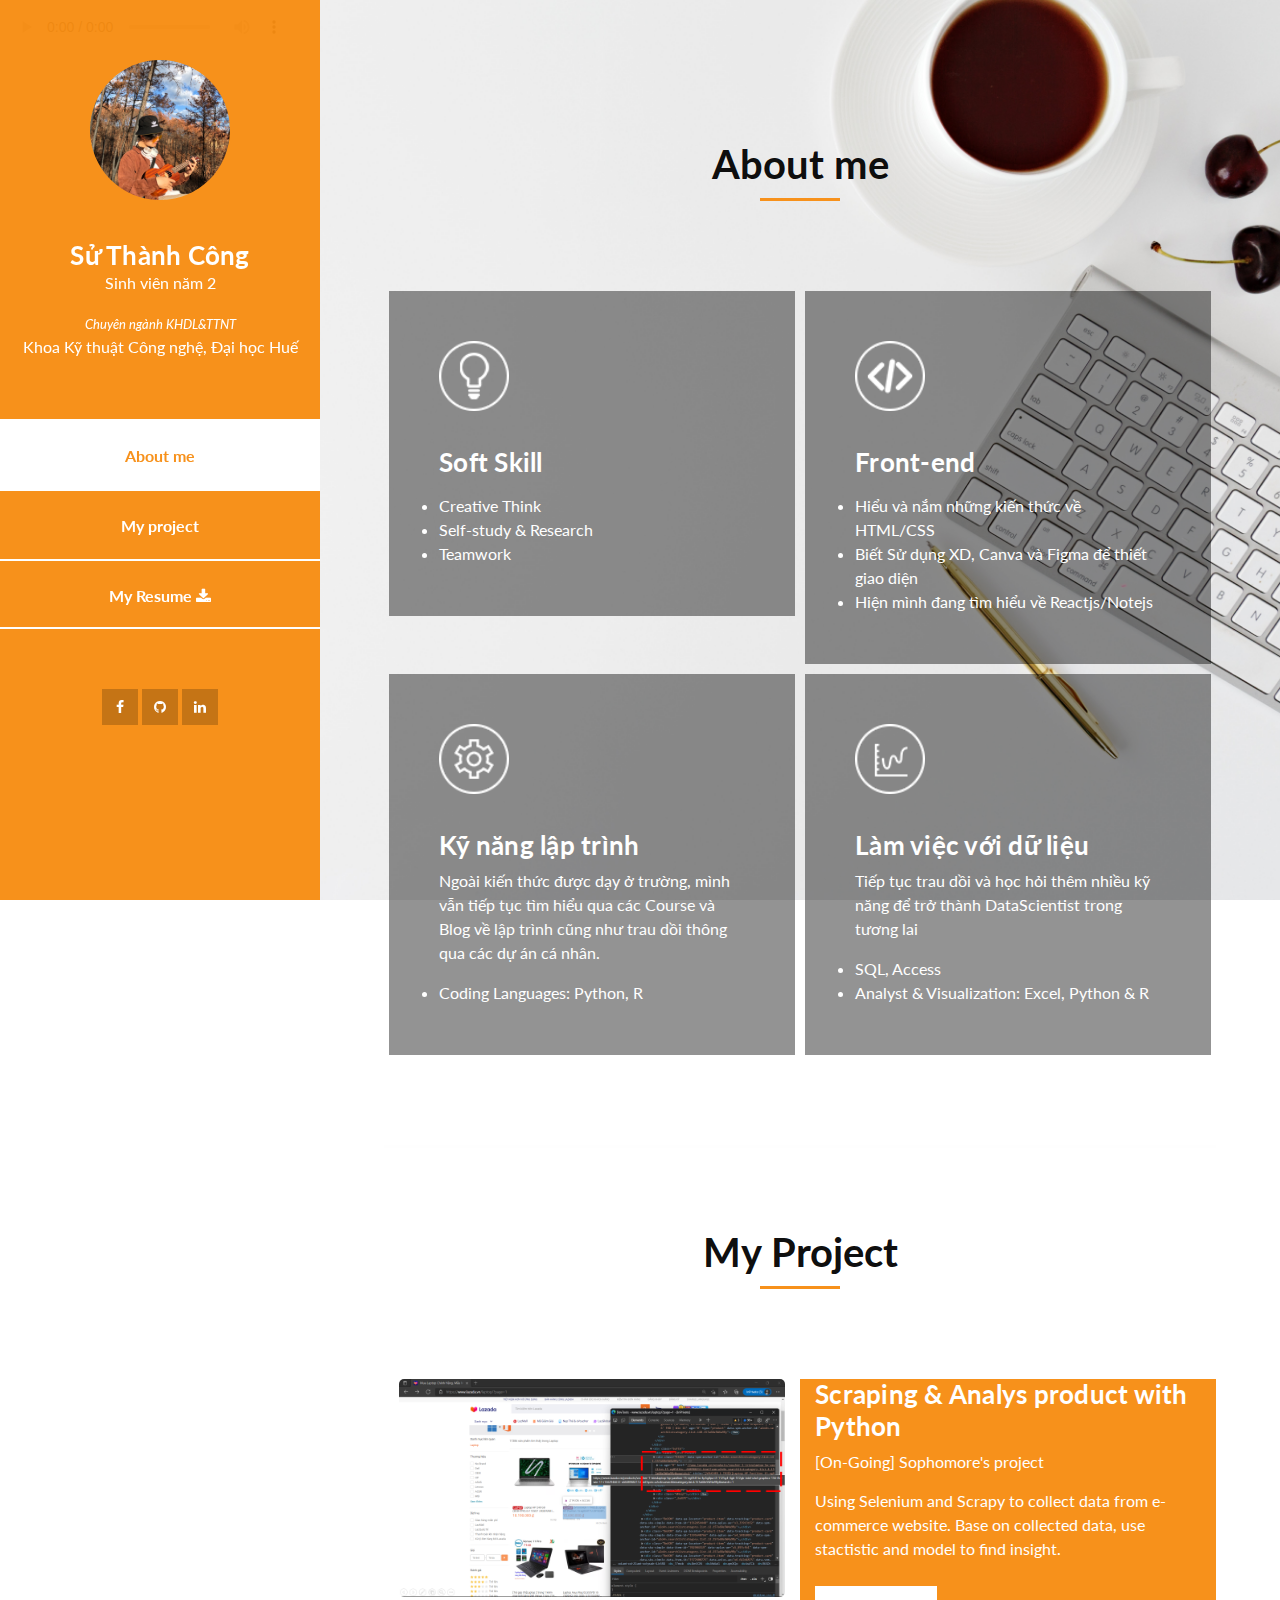
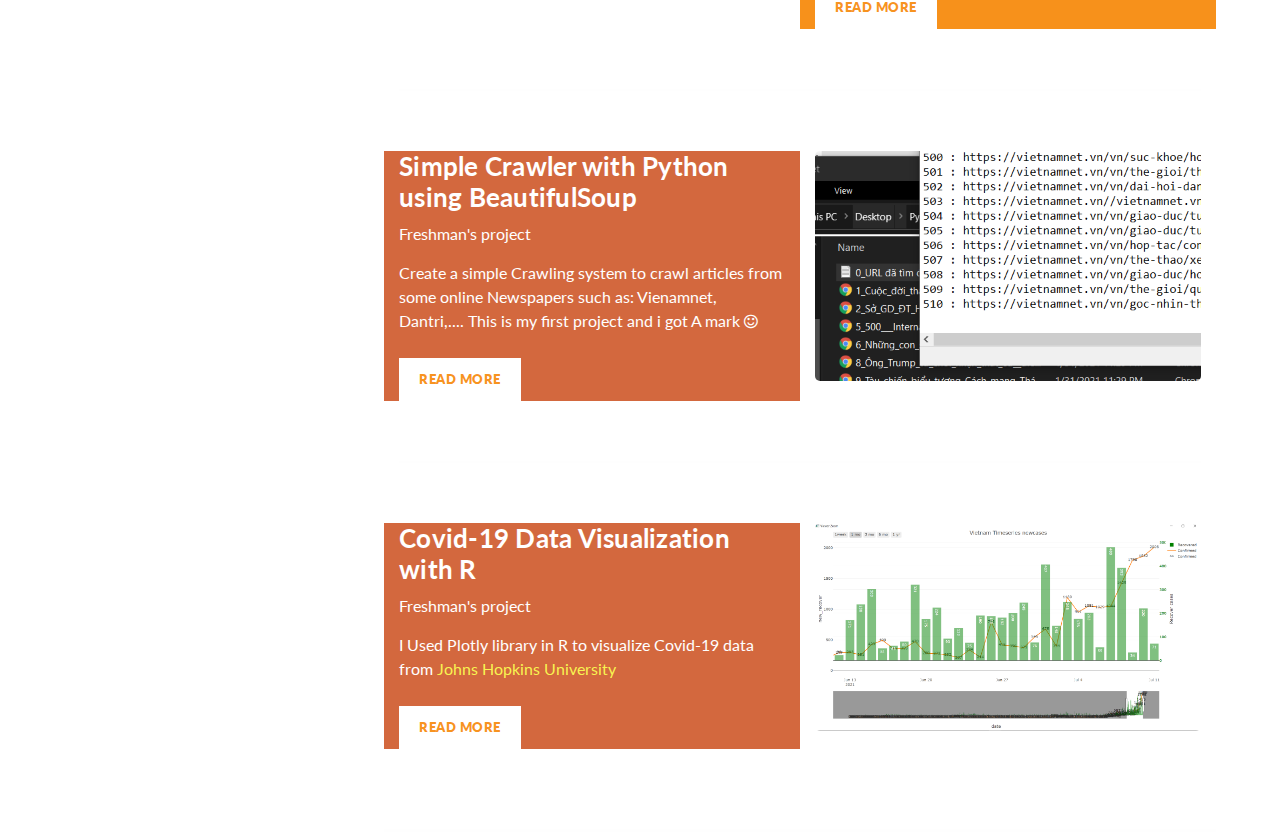
==== index.html @ b0206814 "update" ====
<!DOCTYPE html>
<html lang="en">
  <head>
    <meta charset="utf-8" />
    <meta
      name="viewport"
      content="width=device-width, initial-scale=1, shrink-to-fit=no"
    />
    <meta name="description" content="" />
    <meta name="author" content="" />
    <link
      href="https://fonts.googleapis.com/css?family=Lato:100,300,400,700,900"
      rel="stylesheet"
    />

    <title>STC's Portfolio</title>
    <!-- Bootstrap core CSS -->
    <link href="vendor/bootstrap/css/bootstrap.min.css" rel="stylesheet" />

    <!-- Additional CSS Files -->
    <link rel="stylesheet" href="assets/css/fontawesome.css" />
    <link rel="stylesheet" href="assets/css/templatemo-style.css" />
    <link rel="stylesheet" href="assets/css/owl.css" />
    <link rel="stylesheet" href="assets/css/lightbox.css" />
  </head>

  <body>
    <div id="page-wraper">
      <!-- Sidebar Menu -->
      <div class="responsive-nav">
        <audio controls autoplay>
          <source src="assets/audio/alltowell.mp3" type="audio/mpeg">
        </audio>
        <i class="fa fa-bars" id="menu-toggle"></i>
        <div id="menu" class="menu">
          <i class="fa fa-times" id="menu-close"></i>
          <div class="container">
            <div class="image">
              <a href="#"><img src="assets/images/author-image.jpg" alt="" /></a>
            </div>
            <div class="author-content">
              <h4>Sử Thành Công</h4>
              <p>Sinh viên năm 2 </p>
              <span>Chuyên ngành KHDL&amp;TTNT</span>
              <p> Khoa Kỹ thuật Công nghệ, Đại học Huế</p>

            </div>
            <nav class="main-nav" role="navigation">
              <ul class="main-menu">
                <li><a href="#section2">About me</a></li>
                <li><a href="#section1">My project</a></li>
                <li><a href="#" target="_blank">My Resume <i class="fa fa-download" aria-hidden="true"></i></a></li>
              </ul>
            </nav>
            <div class="social-network">
              <ul class="soial-icons">
                <li>
                  <a href="https://www.facebook.com/stc1702/" target="_blank"
                    ><i class="fa fa-facebook"></i
                  ></a>
                </li>
                <li>
                  <a href="https://github.com/congltk1234" target="_blank"><i class="fa fa-github"></i></a>
                </li>
                <li>
                  <a href="https://www.linkedin.com/in/s%E1%BB%AD-th%C3%A0nh-c%C3%B4ng-081a26221/" target="_blank"><i class="fa fa-linkedin"></i></a>
                </li>
              </ul>
            </div>
            <div class="copyright-text">
            </div>
          </div>
        </div>
      </div>

      <section class="section my-services" data-section="section2">
        <div class="container">
          <div class="section-heading">
            <h2>About me</h2>
            <div class="line-dec"></div>
          </div>
          <div class="row">
            <div class="col-md-6">
              <div class="service-item">
                <div class="first-service-icon service-icon"></div>
                <h4>Soft Skill</h4>
                <p></p>
                <li>Creative Think</li>
                <li>Self-study &amp; Research</li>
                <li>Teamwork</li>
              </div>
            </div>
            <div class="col-md-6">
              <div class="service-item">
                <div class="second-service-icon service-icon"></div>
                <h4>Front-end</h4>
                <p></p>
                <li>Hiểu và nắm những kiến thức về HTML/CSS</li>
                <li>Biết Sử dụng XD, Canva và Figma để thiết giao diện</li>
                <li>Hiện mình đang tìm hiểu về Reactjs/Notejs</li>
              </div>
            </div>
            <div class="col-md-6">
              <div class="service-item">
                <div class="third-service-icon service-icon"></div>
                <h4>Kỹ năng lập trình</h4>
                <p>
                  Ngoài kiến thức được dạy ở trường, mình vẫn tiếp tục tìm hiểu 
                  qua các Course và Blog về lập trình cũng như trau dồi thông qua các dự án cá nhân.
                </p>
                <li>Coding Languages: Python, R</li>
              </div>
            </div>
            <div class="col-md-6">
              <div class="service-item">
                <div class="fourth-service-icon service-icon"></div>
                <h4>Làm việc với dữ liệu</h4>
                <p>
                  Tiếp tục trau dồi và học hỏi thêm nhiều kỹ năng để trở thành DataScientist trong tương lai <i class="fas fa-loveseat    "></i>
                </p>
                <li>SQL, Access</li>
                <li>Analyst &amp; Visualization: Excel, Python &amp; R</li>
              </div>
            </div>
          </div>
        </div>
      </section>

      <section class="section about-me" data-section="section1">
        <div class="container">
          <div class="section-heading">
            <h2>My Project<h2>
            <div class="line-dec"></div>
          </div>
          <div class="left-image-post">
            <div class="row">
              <div class="col-md-6">
                <div class="left-image">
                  <img src="assets/images/blog1/hinh5.png" alt="" />
                </div>
              </div>
              <div class="col-md-6" style="background-color: #f78c12f5" >
                <div class="right-text">
                  <h4>Scraping &amp; Analys product with Python</h4>
                  <span>[On-Going] Sophomore's project</span>
                  <p>
                    Using Selenium and Scrapy to collect data from e-commerce website.
                    Base on collected data, use stactistic and model to find insight.


                  </p>
                  <div class="white-button">
                    <a href="blog1.html">Read More</a>
                  </div>
                </div>
              </div>
            </div>
          </div>
          <div class="right-image-post">
            <div class="row">
              <div class="col-md-6" style="background-color: #c73e08c7">
                <div class="left-text">
                  <h4>Simple Crawler with Python using BeautifulSoup</h4>
                  <span>Freshman's project</span>
                  <p> Create a simple Crawling system to crawl articles from some online Newspapers such as: Vienamnet, Dantri,.... This is my first project and i got A mark <i class="fa fa-smile-o" aria-hidden="true"></i>
                    
                  </p>
                  <div class="white-button">
                    <a href="blog2.html">Read More</a>
                  </div>
                </div>
              </div>
              <div class="col-md-6">
                <div class="right-image">
                  <img src="assets/images/blog2.png" alt="" />
                </div>
              </div>
            </div>
          </div>
          <div class="right-image-post">
            <div class="row">
              <div class="col-md-6" style="background-color: #c73e08c7">
                <div class="left-text">
                  <h4>Covid-19 Data Visualization with R</h4>
                  <span>Freshman's project</span>
                  <p>
                    I Used Plotly library in R to visualize Covid-19 data from 
                    <a style="color: #fafd52f5" href="https://github.com/CSSEGISandData/COVID-19" target="_blank">Johns Hopkins University</a>
          
                  </p>
                  <div class="white-button">
                    <a href="blog3.html">Read More</a>
                  </div>
                </div>
              </div>
              <div class="col-md-6">
                <div class="right-image">
                  <img src="assets/images/blog3.png" alt="" />
                </div>
              </div>
            </div>
          </div>


          
        </div>
        
      </section>




    </div>

    <!-- Scripts -->
    <!-- Bootstrap core JavaScript -->
    <script src="vendor/jquery/jquery.min.js"></script>
    <script src="vendor/bootstrap/js/bootstrap.bundle.min.js"></script>

    <script src="assets/js/isotope.min.js"></script>
    <script src="assets/js/owl-carousel.js"></script>
    <script src="assets/js/lightbox.js"></script>
    <script src="assets/js/custom.js"></script>
    <script>
      //according to loftblog tut
      $(".main-menu li:first").addClass("active");

      var showSection = function showSection(section, isAnimate) {
        var direction = section.replace(/#/, ""),
          reqSection = $(".section").filter(
            '[data-section="' + direction + '"]'
          ),
          reqSectionPos = reqSection.offset().top - 0;

        if (isAnimate) {
          $("body, html").animate(
            {
              scrollTop: reqSectionPos
            },
            800
          );
        } else {
          $("body, html").scrollTop(reqSectionPos);
        }
      };

      var checkSection = function checkSection() {
        $(".section").each(function() {
          var $this = $(this),
            topEdge = $this.offset().top - 80,
            bottomEdge = topEdge + $this.height(),
            wScroll = $(window).scrollTop();
          if (topEdge < wScroll && bottomEdge > wScroll) {
            var currentId = $this.data("section"),
              reqLink = $("a").filter("[href*=\\#" + currentId + "]");
            reqLink
              .closest("li")
              .addClass("active")
              .siblings()
              .removeClass("active");
          }
        });
      };

      $(".main-menu").on("click", "a", function(e) {
        e.preventDefault();
        showSection($(this).attr("href"), true);
      });

      $(window).scroll(function() {
        checkSection();
      });
    </script>
  </body>
</html>
---- assets/css/templatemo-style.css ----
/*

Reflux Template

https://templatemo.com/tm-531-reflux

*/

@import url(fontawesome.css);
@import url("https://fonts.googleapis.com/css?family=Lato:100,300,400,700,900");
body {
    font-family: 'Lato', sans-serif;
}

#page-wraper {
    background: url(../images/page-bg.jpg) no-repeat center center fixed;
    -webkit-background-size: cover;
    -moz-background-size: cover;
    -o-background-size: cover;
    background-size: cover;
    width: 100%;
}


/* Basic */

body {
    overflow-x: hidden;
}

input,
select,
textarea {
    outline: none;
}

a,
a:hover {
    text-decoration: none;
}

p {
    font-size: 16px;
    line-height: 24px;
    color: #fff;
}

h4 {
    font-size: 26px;
    font-weight: 700;
    color: #fff;
    letter-spacing: 0.25px;
}

img {
    width: 100%;
    overflow: hidden;
}

ul {
    padding: 0;
    margin: 0;
    list-style: none;
}

ul li {
    display: inline-block;
}

html {
    -webkit-box-sizing: border-box;
    -moz-box-sizing: border-box;
    box-sizing: border-box;
}

*,
*:before,
*:after {
    -webkit-box-sizing: inherit;
    -moz-box-sizing: inherit;
    box-sizing: inherit;
}

.clearfix {
    zoom: 1;
}

.clearfix:before,
.clearfix:after {
    content: "";
    display: table;
}

.clearfix:after {
    clear: both;
}

.container {
    margin: 0 auto;
}

.main-nav {
    text-align: center;
}

.main-nav li:last-child a {
    border-bottom: 2px solid #fff;
}

.main-nav li {
    display: block;
}

.main-nav li a {
    height: 70px;
    line-height: 70px;
    display: inline-block;
    font-size: 16px;
    font-weight: 700;
    color: #fff;
    width: 100%;
    transition: all 0.5s;
    border-top: 2px solid #fff;
}

.main-nav li:hover a,
.main-nav li.active a {
    background: #fff;
    color: #f78c12f5;
}

/* Sidebar Menu */

.menu .image {
    margin-top: 60px;
}

.menu .image img {
    width: 140px;
    height: 140px;
    border-radius: 50%;
    text-align: center;
}

.menu .author-content {
    margin: 40px 0px 60px 0px;
}

.menu .author-content h4 {
    margin-bottom: 0px;
}

.menu .author-content span {
    font-size: 13px;
    font-style: italic;
    color: #fff;
}

.menu .social-network {
    margin-top: 60px;
}

.menu .social-network ul li {
    margin: 0 3px;
}

.menu .social-network ul li a {
    width: 40px;
    height: 40px;
    display: inline-block;
    text-align: center;
    line-height: 40px;
    background-color: rgba(0, 0, 0, 0.2);
    color: #fff;
    font-size: 14px;
    transition: all 0.5s;
}

.menu .social-network ul li a:hover {
    background-color: #fff;
    color: #a43f49;
}

.menu .copyright-text {
    position: relative;
    margin-top: 60px;
}

.menu .copyright-text p {
    border-top: 1px solid rgba(250, 250, 250, 0.1);
    display: inline-block;
    width: 100%;
    padding-left: 30px;
    padding-right: 30px;
    padding-top: 30px;
    font-size: 13px;
}

.menu:before,
.menu:after {
    content: "";
    display: table;
}

.menu:after {
    clear: both;
}

.menu a {
    text-decoration: none;
    color: inherit;
}

.menu {
    text-align: center;
}

.menu::-webkit-scrollbar {
    display: none;
}

.menu {
    left: 10%;
  -webkit-transition: -webkit-transform 233ms cubic-bezier(0, 0, 0.21, 1);
  -webkit-overflow-scrolling: touch;
  background-color: #f78c12f5;
  box-sizing: border-box;
  height: 100vh;  
  max-height: 100vh !important;
  max-width: 80vw !important;
  min-width: 45px !important;
  outline: none;
  overflow-x: hidden !important;
  overflow-y: auto !important;
  padding: 0;
  position: fixed !important;
  top: calc(0px);  
  width: 20%;
  will-change: transform;
  z-index: 9999 !important;
}

.menu-toggle {
  color: #fff;
  cursor: pointer;
  font-size: 25px;
  position: fixed;
  right: 25px;
  top: 25px;
}

#menu-toggle {
    z-index: 999;
    cursor: pointer;
    position: fixed;
    top: 0;
    left: 0;
    color: #a43f49;
    background-color: #fff;
    width: 60px;
    height: 60px;
    text-align: center;
    display: inline-block;
    line-height: 60px;
}

.menu-close {
  cursor: pointer;
}

#menu-close {
    cursor: pointer;
    text-align: right;
    color: #a43f49;
    background-color: #fff;
    width: 100%;
    height: 60px;
    text-align: center;
    display: inline-block;
    line-height: 60px;
}


/* Section */

.section {
    color: #fff;
    width: 55%;
    right: 10%;
    left: 35%;
    position: relative;
    min-height: 100vh;
    padding-bottom: 80px;
    border-bottom: 3px solid rgba(250, 250, 250, 0.25);
}

.section-heading {
    text-align: center;
    padding: 80px 45px;
}

.section-heading h2 {
    font-size: 40px;
    font-weight: 700;
    color: #000000f5;
}

.section-heading .line-dec {
    width: 80px;
    height: 3px;
    background-color: #f78c12f5;
    margin: 10px auto;
}

.section-heading span {
    margin-top: 5px;
    font-size: 16px;
    color: #fff;
    letter-spacing: 0.5px;
}


/* Buttons */

.white-button a {
    display: inline-block;
    padding: 12px 20px;
    background-color: #fff;
    color: #f78c12f5;
    font-size: 13px;
    font-weight: 800;
    letter-spacing: 0.5px;
    text-transform: uppercase;
    transition: all 0.5s;
}

.white-button a:hover {
    background-color: #460000f5;
    color: #fff;
}

button {
    display: inline-block;
    padding: 10px 20px;
    background-color: #fff;
    color: #f78c12f5;
    font-size: 12px;
    font-weight: 800;
    letter-spacing: 0.5px;
    text-transform: uppercase;
    transition: all 0.5s;
    border: none;
    outline: none;
    cursor: pointer;
}

button:hover {
    outline: none;
    background-color: #f78c12f5;
    color: #fff;
}


/* Left & Right Post */

.right-image-post {
    margin-top: 60px;
    padding-top: 60px;
    border-top: 2px solid rgba(250, 250, 250, 0.1);
}

.left-image img,
.right-image img {
    border-radius: 5px;
}

.right-image-post h4,
.left-image-post h4 {
    margin-top: 30px;
}

.right-image-post p,
.left-image-post p {
    margin-top: 20px;
}

.right-image-post .white-button,
.left-image-post .white-button {
    margin-top: 30px;
}


/* Services */

.my-services .col-md-6 {
    padding-left: 5px;
    padding-right: 5px;
}

.service-item {
    margin-bottom: 10px;
    padding: 50px;
    background-color: rgba(0, 0, 0, 0.425);
    transition: all 0.5s;
}

.service-item h4 {
    transition: all 0.5s;
}

.service-item p {
    transition: all 0.5s;
}




.service-item .service-icon {
    width: 70px;
    height: 70px;
    display: inline-block;
    margin-bottom: 30px;
    background-size: cover;
    background-repeat: no-repeat;
    transition: all 0.5s;
}

.service-item .first-service-icon {
    background-image: url(../images/first-white-icon.png);
}



.service-item .second-service-icon {
    background-image: url(../images/second-white-icon.png);
}



.service-item .third-service-icon {
    background-image: url(../images/third-white-icon.png);
}



.service-item .fourth-service-icon {
    background-image: url(../images/fourth-white-icon.png);
}




/* My Work */

section.my-work .section-heading {
    text-align: center;
    padding: 80px 45px 50px 45px;
}

.isotope-wrapper {
    position: relative;
    width: 100%;
    margin: auto;
}

.isotope-toolbar input[type="radio"] {
    display: none;
}

.isotope-toolbar span {
    text-transform: capitalize;
    display: inline-block;
    margin-right: 15px;
    padding-bottom: 3px;
    font-size: 15px;
    font-weight: 700;
    border-bottom: 2px solid transparent;
    transform: ease-in-out 0.5s;
    cursor: pointer;
}

.isotope-toolbar input[type="radio"]:checked + span {
    color: #a43f49;
    border-bottom: 2px solid #a43f49;
}

.isotope-box {
    position: relative;
    width: 100%;
}

.isotope-toolbar {
    text-align: center;
    margin: 10px;
}

.isotope-toolbar p {
    border-top: 1px solid #fff;
    padding-top: 15px;
}

.isotope-toolbar a {
    color: #fff;
}

.isotope-item {
    position: relative;
    width: 48%;
    margin: 1%;
    border-bottom: 2px solid rgba(250,250,250,0.1);
    padding-bottom: 30px;
    margin-bottom: 30px;
}

.isotope-item img {
    top: 0;
    left: 0;
    width: 100%;
    height: 100%;
    border-radius: 5px;
}

.lazyload {
    background: #f7f7f7;
}

.lazyloading {
    background: #f7f7f7 url(//afarkas.github.io/lazysizes/assets/imgs/loader.gif) no-repeat center;
    min-height: 60px;
}

figure.snip1321 {
  overflow: hidden;
  text-align: center;
  -webkit-perspective: 50em;
  perspective: 50em;
}
figure.snip1321 * {
  -webkit-box-sizing: padding-box;
  box-sizing: padding-box;
  -webkit-transition: all 0.2s ease-out;
  transition: all 0.2s ease-out;
}
figure.snip1321 figcaption {
  top: 50%;
  left: 20px;
  right: 20px;
  position: absolute;
  opacity: 0;
  z-index: 1;
}
figure.snip1321 h4 {
    margin-top: 15px;
  margin-bottom: 5px;
  color: #232323;
}
figure.snip1321 span {
    font-size: 14px;
    font-style: italic;
    display: block;
    color: #7a7a7a;
}
figure.snip1321 i {
  position: relative!important;
  font-size: 18px;
  background-color: #a43f49;
  width: 40px;
  height: 40px;
  display: inline-block;
  text-align: center;
  line-height: 40px;
  border-radius: 5px;
  color: #fff;
}
figure.snip1321:after {
  background-color: #ffffff;
  position: absolute;
  content: "";
  display: block;
  top: 20px;
  left: 20px;
  right: 20px;
  bottom: 20px;
  -webkit-transition: all 0.4s ease-in-out;
  transition: all 0.4s ease-in-out;
  -webkit-transform: rotateX(-90deg);
  transform: rotateX(-90deg);
  -webkit-transform-origin: 50% 50%;
  -ms-transform-origin: 50% 50%;
  transform-origin: 50% 50%;
  opacity: 0;
}
figure.snip1321 a {
  left: 0;
  right: 0;
  top: 0;
  bottom: 0;
  z-index: 1;
}
figure.snip1321:hover figcaption,
figure.snip1321.hover figcaption {
  -webkit-transform: translateY(-50%);
  transform: translateY(-50%);
  opacity: 1;
  -webkit-transition-delay: 0.2s;
  transition-delay: 0.2s;
}
figure.snip1321:hover:after,
figure.snip1321.hover:after {
  -webkit-transform: rotateX(0);
  transform: rotateX(0);
  opacity: 0.9;
}


/* Contact Me */

section.contact-me {
    border-bottom: none;
}

#contact input {
    background-color: rgba(250,250,250,0.1);
    border: 1px solid rgba(250,250,250,1);
    border-radius: 0px;
    margin-bottom: 30px;
    color: #fff;
    font-size: 14px;
    height: 40px;
    line-height: 40px;
    width: 100%;
    padding-left: 15px;
}

#contact input:focus {
    outline: none;
    box-shadow: none;
}

#contact textarea {
    background-color: rgba(250,250,250,0.1);
    border: 1px solid rgba(250,250,250,1);
    border-radius: 0px;
    margin-bottom: 30px;
    color: #fff;
    font-size: 14px;
    height: 180px;
    max-height: 220px;
    line-height: 40px;
    width: 100%;
    padding-left: 15px;
}

#contact textarea:focus {
    outline: none;
    box-shadow: none;
}

#contact {
    text-align: center;
}

@media screen and (max-width: 1680px) {
    .menu {
        left: 5%;
    }

    .section {
        color: #fff;
        width: 65%;
        right: 5%;
        left: 30%;
    }
}

@media screen and (max-width: 1680px) and (min-width: 846px) { 
    .menu .social-network ul li a {
        width: 36px;
        height: 36px;
        line-height: 36px;
    }

    .menu .social-network ul li {
        margin: 0;
    }

    .menu .image {
        margin-top: 60px;
    }
}

@media screen and (max-width: 1280px) {
    .menu {
        left: 0%;
    }

    .right-image-post h4,
    .left-image-post h4 {
        margin-top: 0px;
    }

    .right-image-post p,
    .left-image-post p {
        margin-top: 15px;
    }

    .right-image-post .white-button,
    .left-image-post .white-button {
        margin-top: 25px;
    }

}

.menu .container {
    padding-left: 0;
    padding-right: 0;
}

@media screen and (max-width: 1280px) and (min-width: 846px) {
    .menu {
        width: 25%;
    }
}

#menu-toggle,
#menu-close {
    display: none;
}  

@media screen and (max-width: 845px) {        
    #menu-toggle,
    #menu-close {
        display: inline-block;
    }    

    .menu {        
        width: 320px;
        -webkit-transform: translateX(-100%) !important;
        transform: translateX(-100%) !important;
        transition: -webkit-transform 233ms cubic-bezier(0, 0, 0.21, 1);
        transition: transform 233ms cubic-bezier(0, 0, 0.21, 1);
        transition: transform 233ms cubic-bezier(0, 0, 0.21, 1), -webkit-transform 233ms cubic-bezier(0, 0, 0.21, 1);
    }

    .menu .image {
        margin-top: 40px;        
    }

    .menu .image img {
        width: 120px;
        height: 120px;
    }

    .menu .author-content {
        margin: 20px 0px 40px 0px;
    }

    .menu .container {
        padding-left: 15px;
        padding-right: 15px;
    }

    .menu.open {
        display: inline-block;
        -webkit-transform: translateX(0) !important;
                transform: translateX(0) !important;
    }

    .responsive-nav {
        display: inline-block;
    }
    .section {
        width: 94%;
        right: 3%;
        left: 3%;
    }
    .isotope-item {
        width: 94%;
        margin: 3%;
    }
    .left-image-post img {
        margin-bottom: 30px;
    }
    .right-image-post img {
        margin-top: 30px;
    }
    .isotope-item {
        border-bottom: none;
        text-align: center;
    }
    .isotope-toolbar {
        margin-bottom: 20px;
    }
}
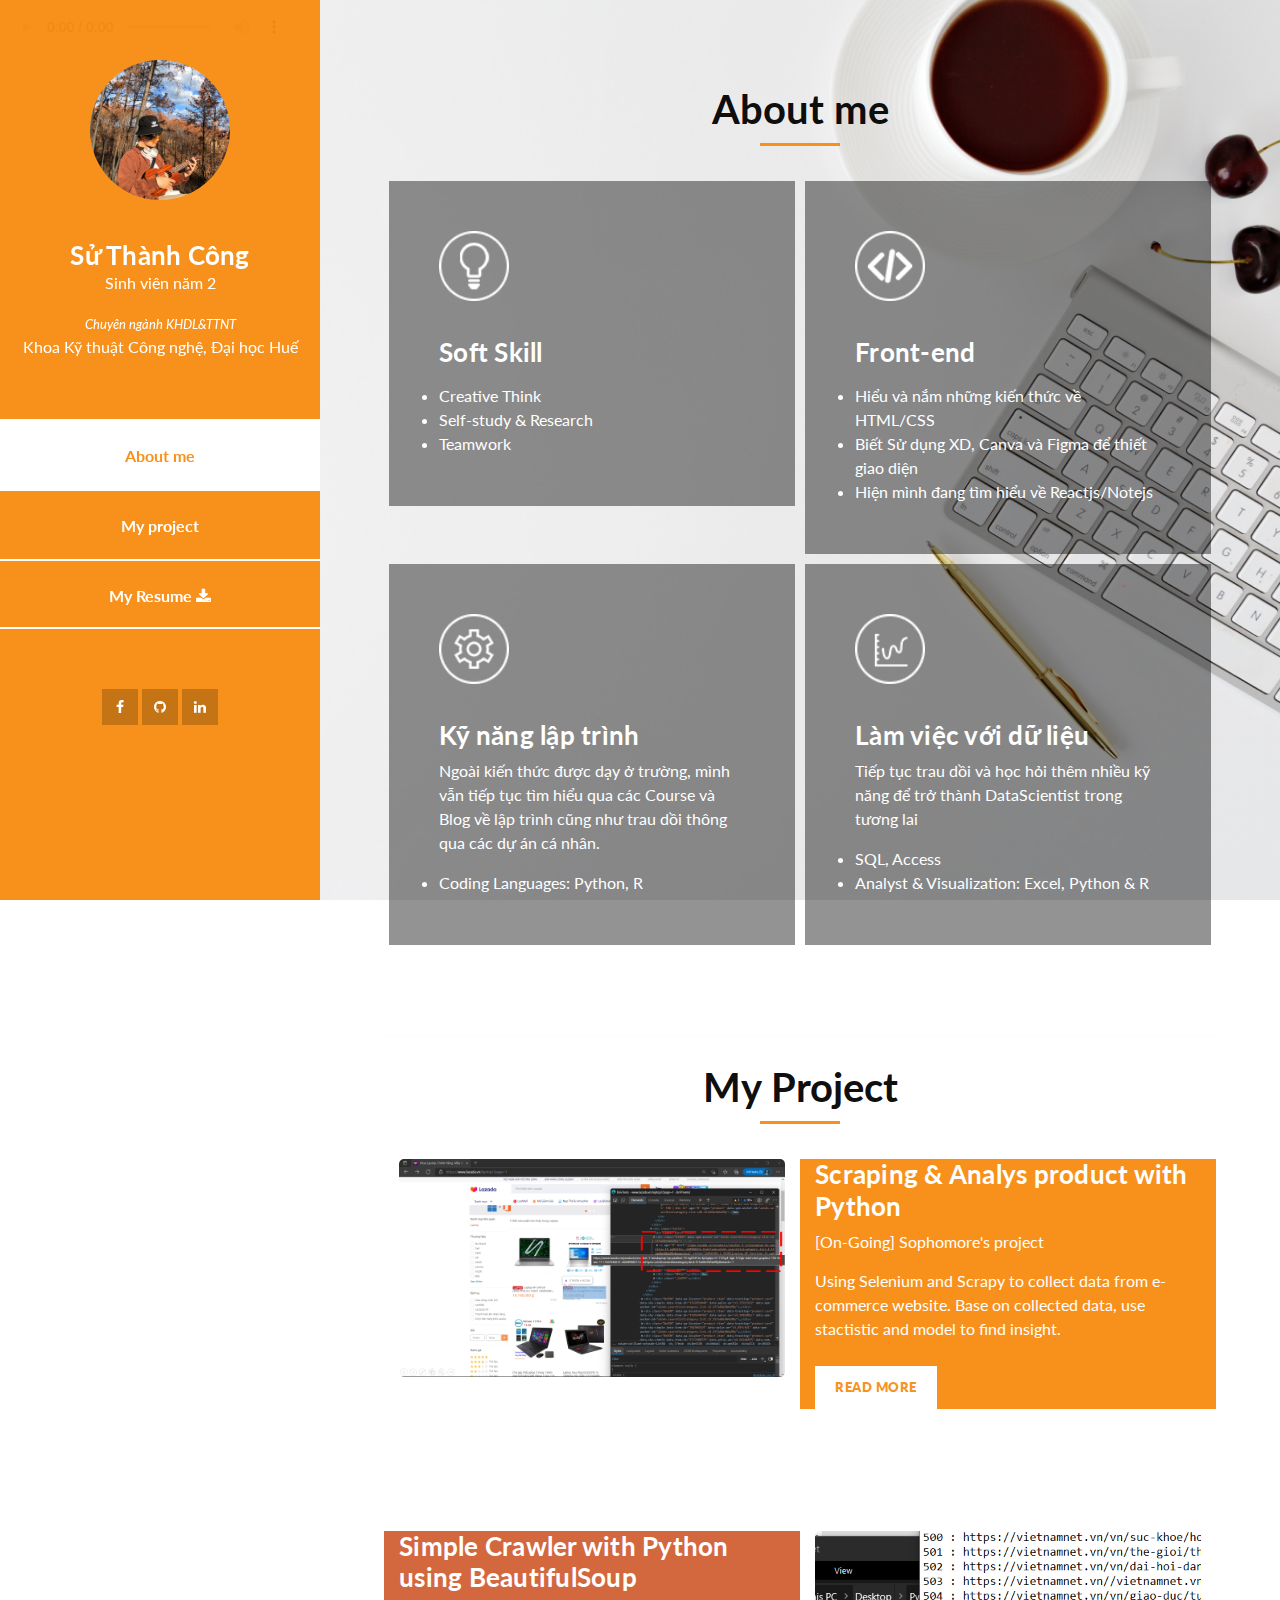
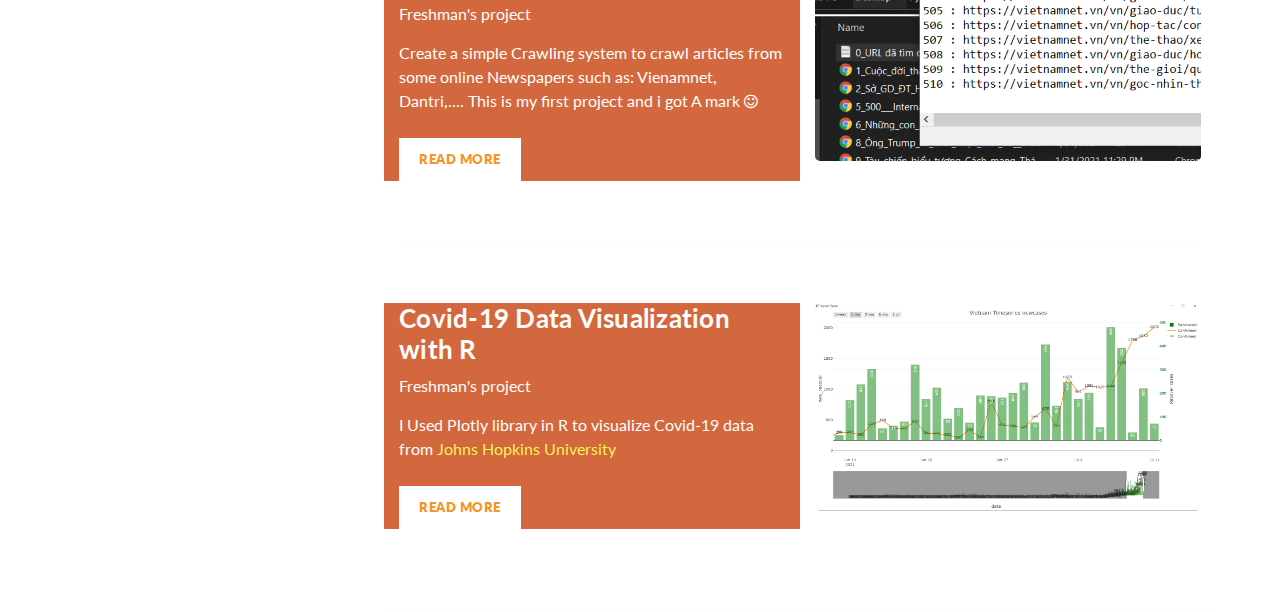
==== commit 35b6c624: "resume" ====
--- a/index.html
+++ b/index.html
@@ -49,7 +49,7 @@
               <ul class="main-menu">
                 <li><a href="#section2">About me</a></li>
                 <li><a href="#section1">My project</a></li>
-                <li><a href="#" target="_blank">My Resume <i class="fa fa-download" aria-hidden="true"></i></a></li>
+                <li><a href="https://drive.google.com/file/d/1_I1vxTpKN7KVUPZu2Ir4RKH6j8nFofnh/view?usp=sharing" target="_blank">My Resume <i class="fa fa-download" aria-hidden="true"></i></a></li>
               </ul>
             </nav>
             <div class="social-network">
--- a/assets/css/templatemo-style.css
+++ b/assets/css/templatemo-style.css
@@ -296,7 +296,7 @@
 
 .section-heading {
     text-align: center;
-    padding: 80px 45px;
+    padding: 25px 45px;
 }
 
 .section-heading h2 {
@@ -791,4 +791,4 @@
     .isotope-toolbar {
         margin-bottom: 20px;
     }
-}+}
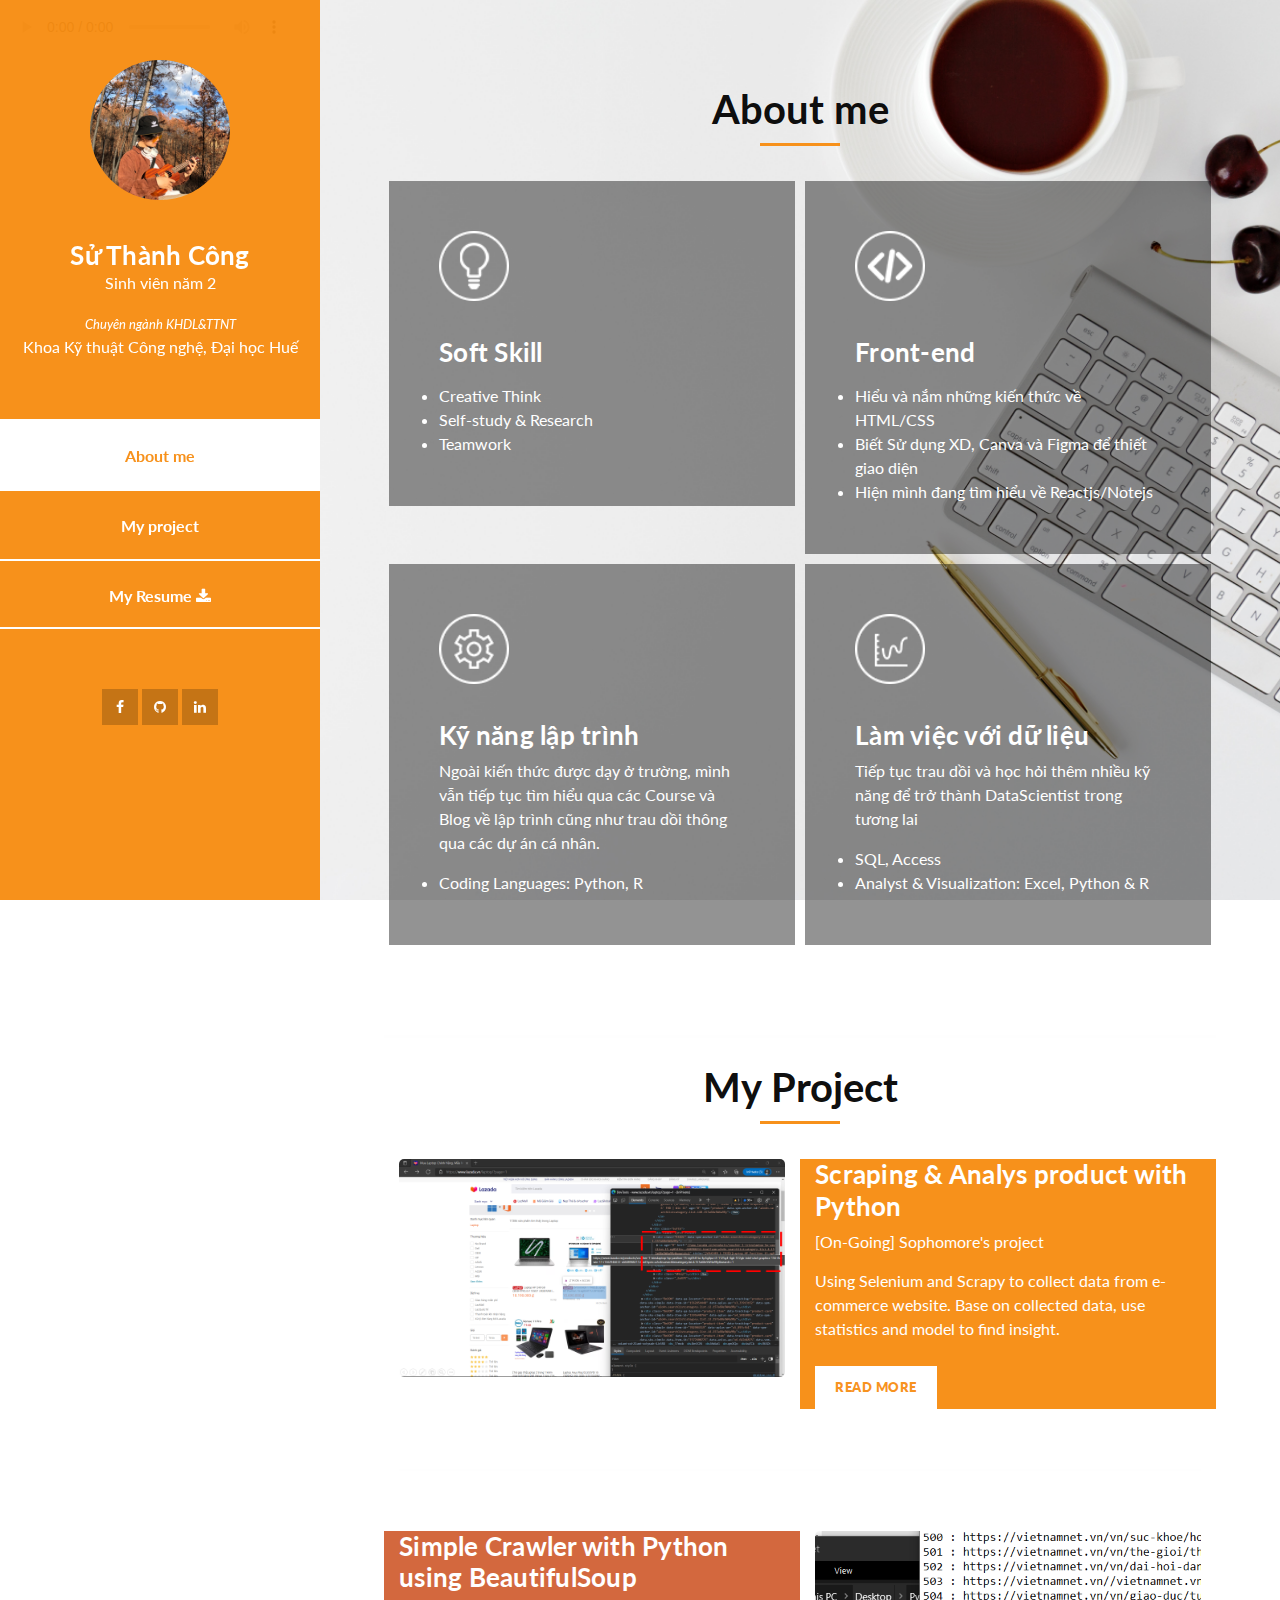
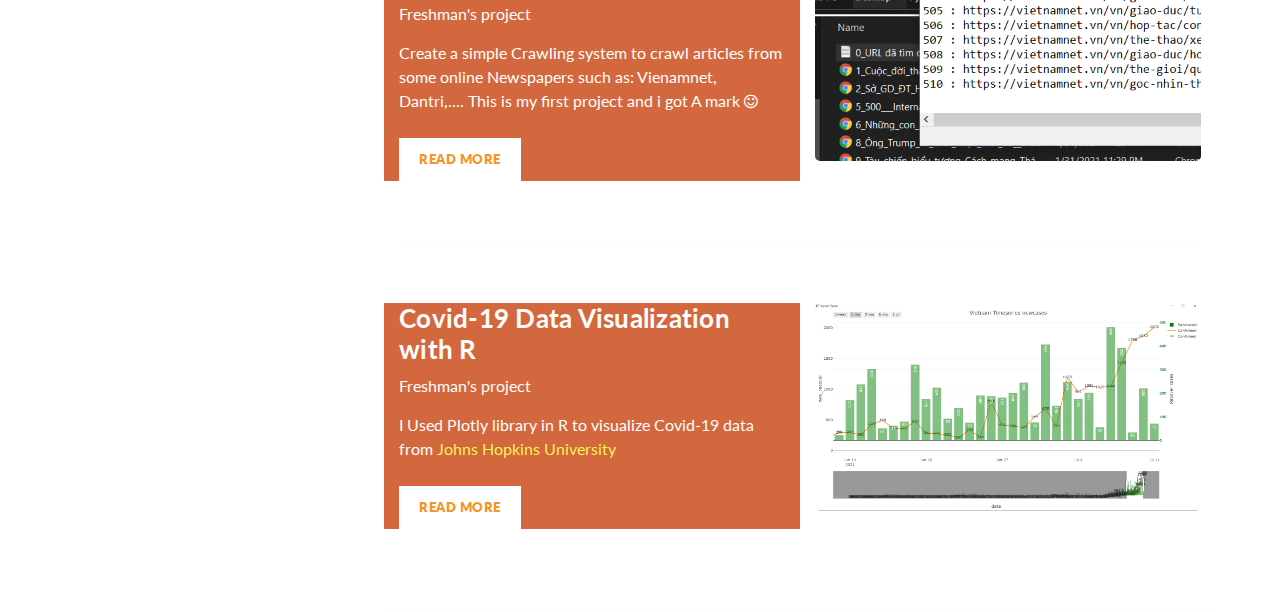
==== commit e5965314: "up" ====
--- a/index.html
+++ b/index.html
@@ -49,7 +49,7 @@
               <ul class="main-menu">
                 <li><a href="#section2">About me</a></li>
                 <li><a href="#section1">My project</a></li>
-                <li><a href="https://drive.google.com/file/d/1_I1vxTpKN7KVUPZu2Ir4RKH6j8nFofnh/view?usp=sharing" target="_blank">My Resume <i class="fa fa-download" aria-hidden="true"></i></a></li>
+                <li><a href="https://drive.google.com/file/d/1_I1vxTpKN7KVUPZu2Ir4RKH6j8nFofnh/view" >My Resume <i class="fa fa-download" aria-hidden="true"></i></a></li>
               </ul>
             </nav>
             <div class="social-network">
@@ -145,7 +145,7 @@
                   <span>[On-Going] Sophomore's project</span>
                   <p>
                     Using Selenium and Scrapy to collect data from e-commerce website.
-                    Base on collected data, use stactistic and model to find insight.
+                    Base on collected data, use statistics and model to find insight.
 
 
                   </p>
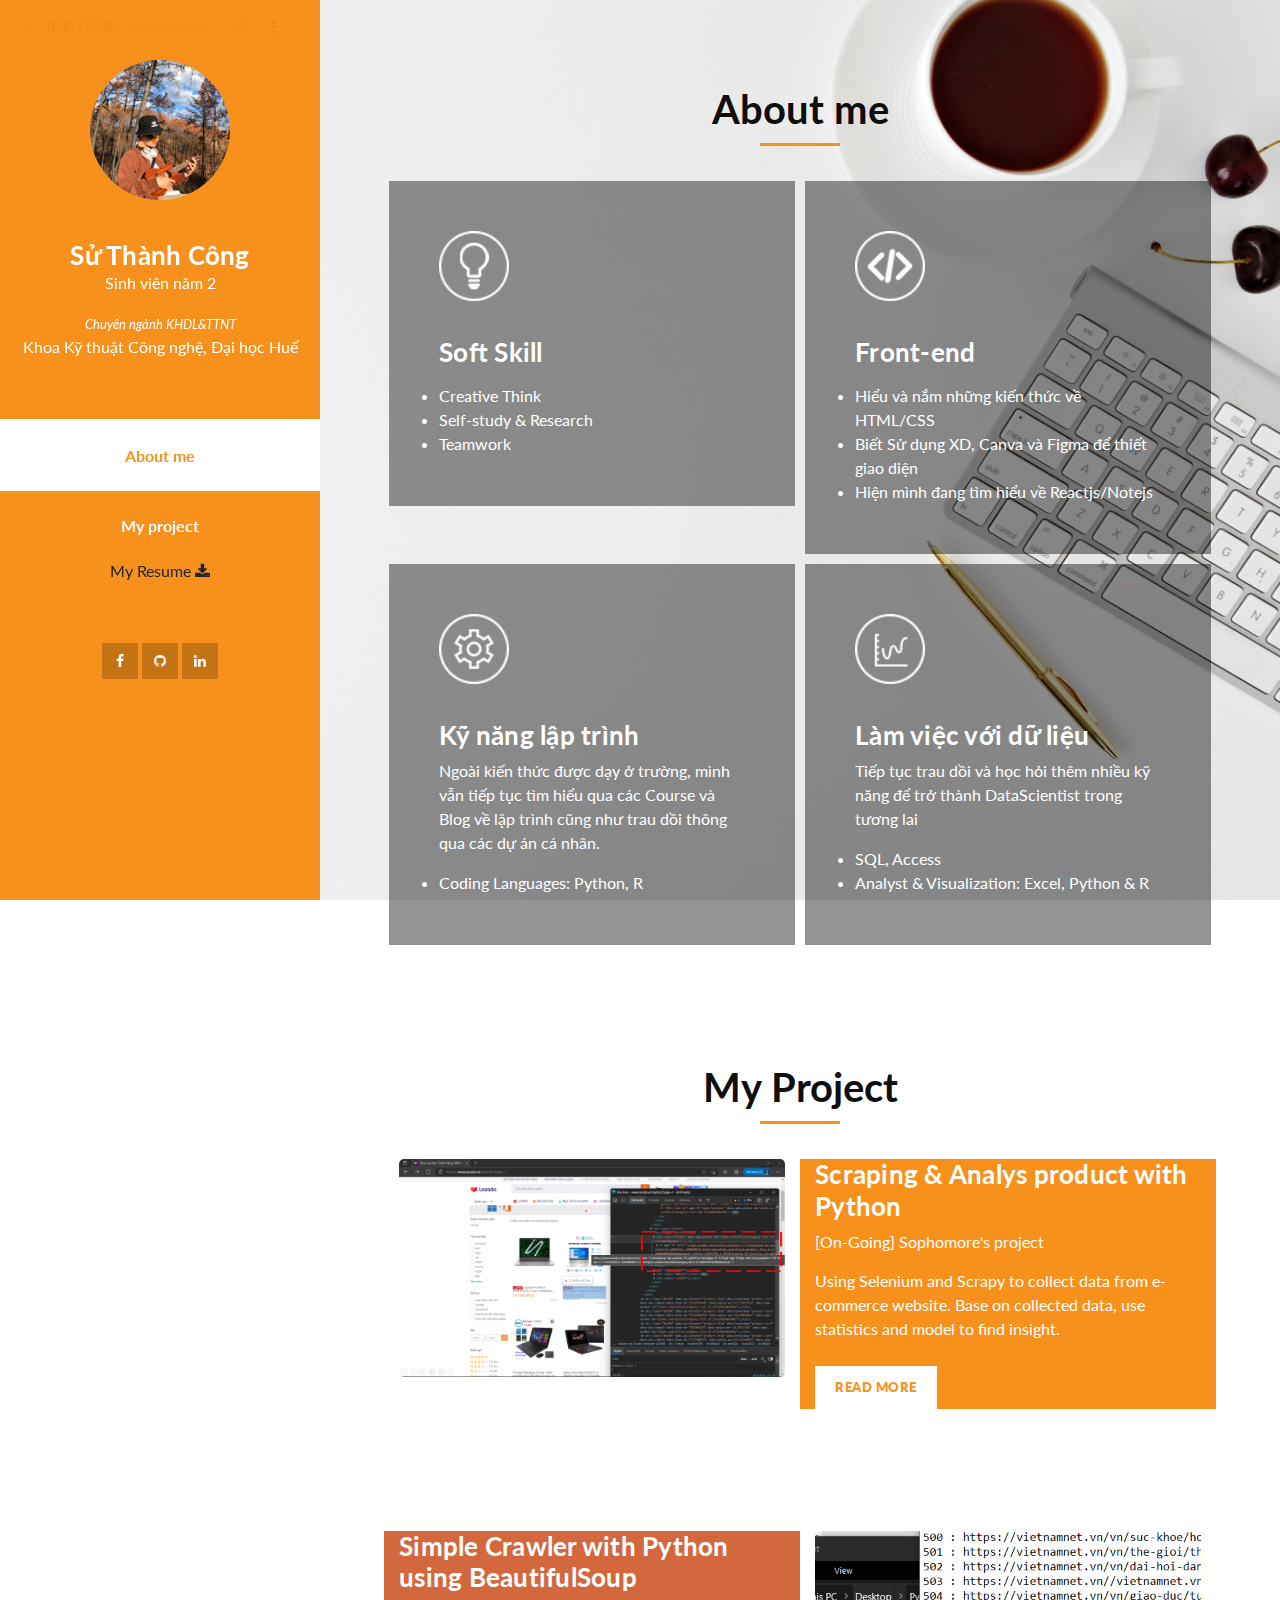
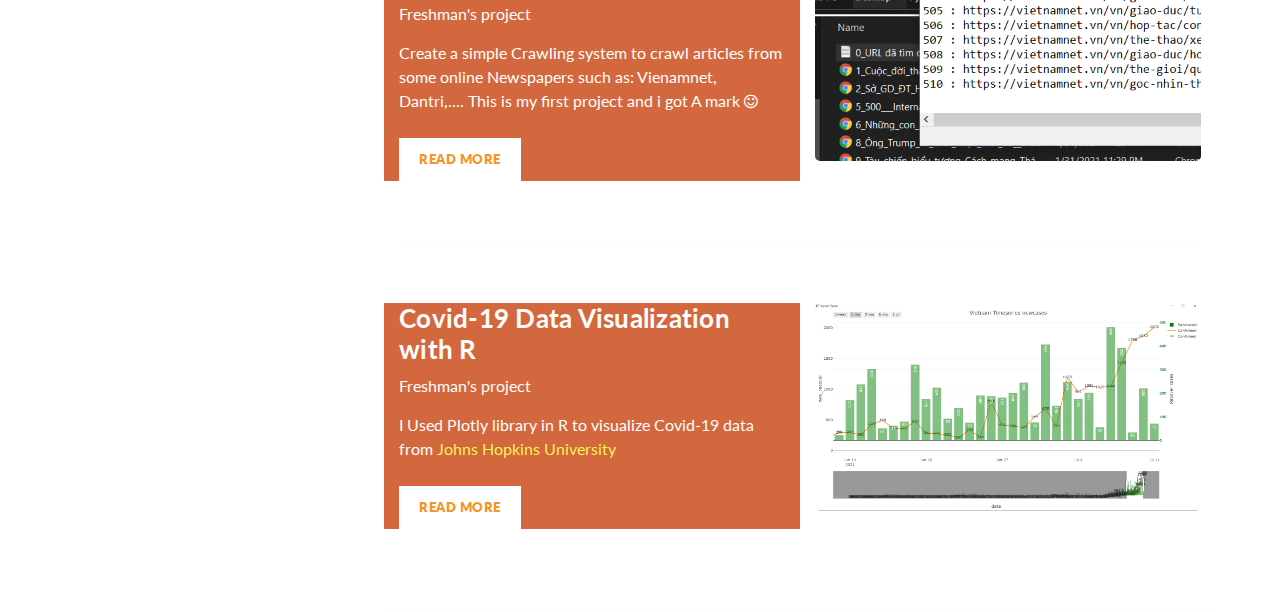
==== commit 2f3e9bed: "up" ====
--- a/index.html
+++ b/index.html
@@ -49,7 +49,7 @@
               <ul class="main-menu">
                 <li><a href="#section2">About me</a></li>
                 <li><a href="#section1">My project</a></li>
-                <li><a href="https://drive.google.com/file/d/1_I1vxTpKN7KVUPZu2Ir4RKH6j8nFofnh/view" >My Resume <i class="fa fa-download" aria-hidden="true"></i></a></li>
+                <a href="https://drive.google.com/file/d/14NPEiuhMo0C9CmUkXI38-pb1NUMflOXN/view" ><li>My Resume <i class="fa fa-download" aria-hidden="true"></i></li></a>
               </ul>
             </nav>
             <div class="social-network">
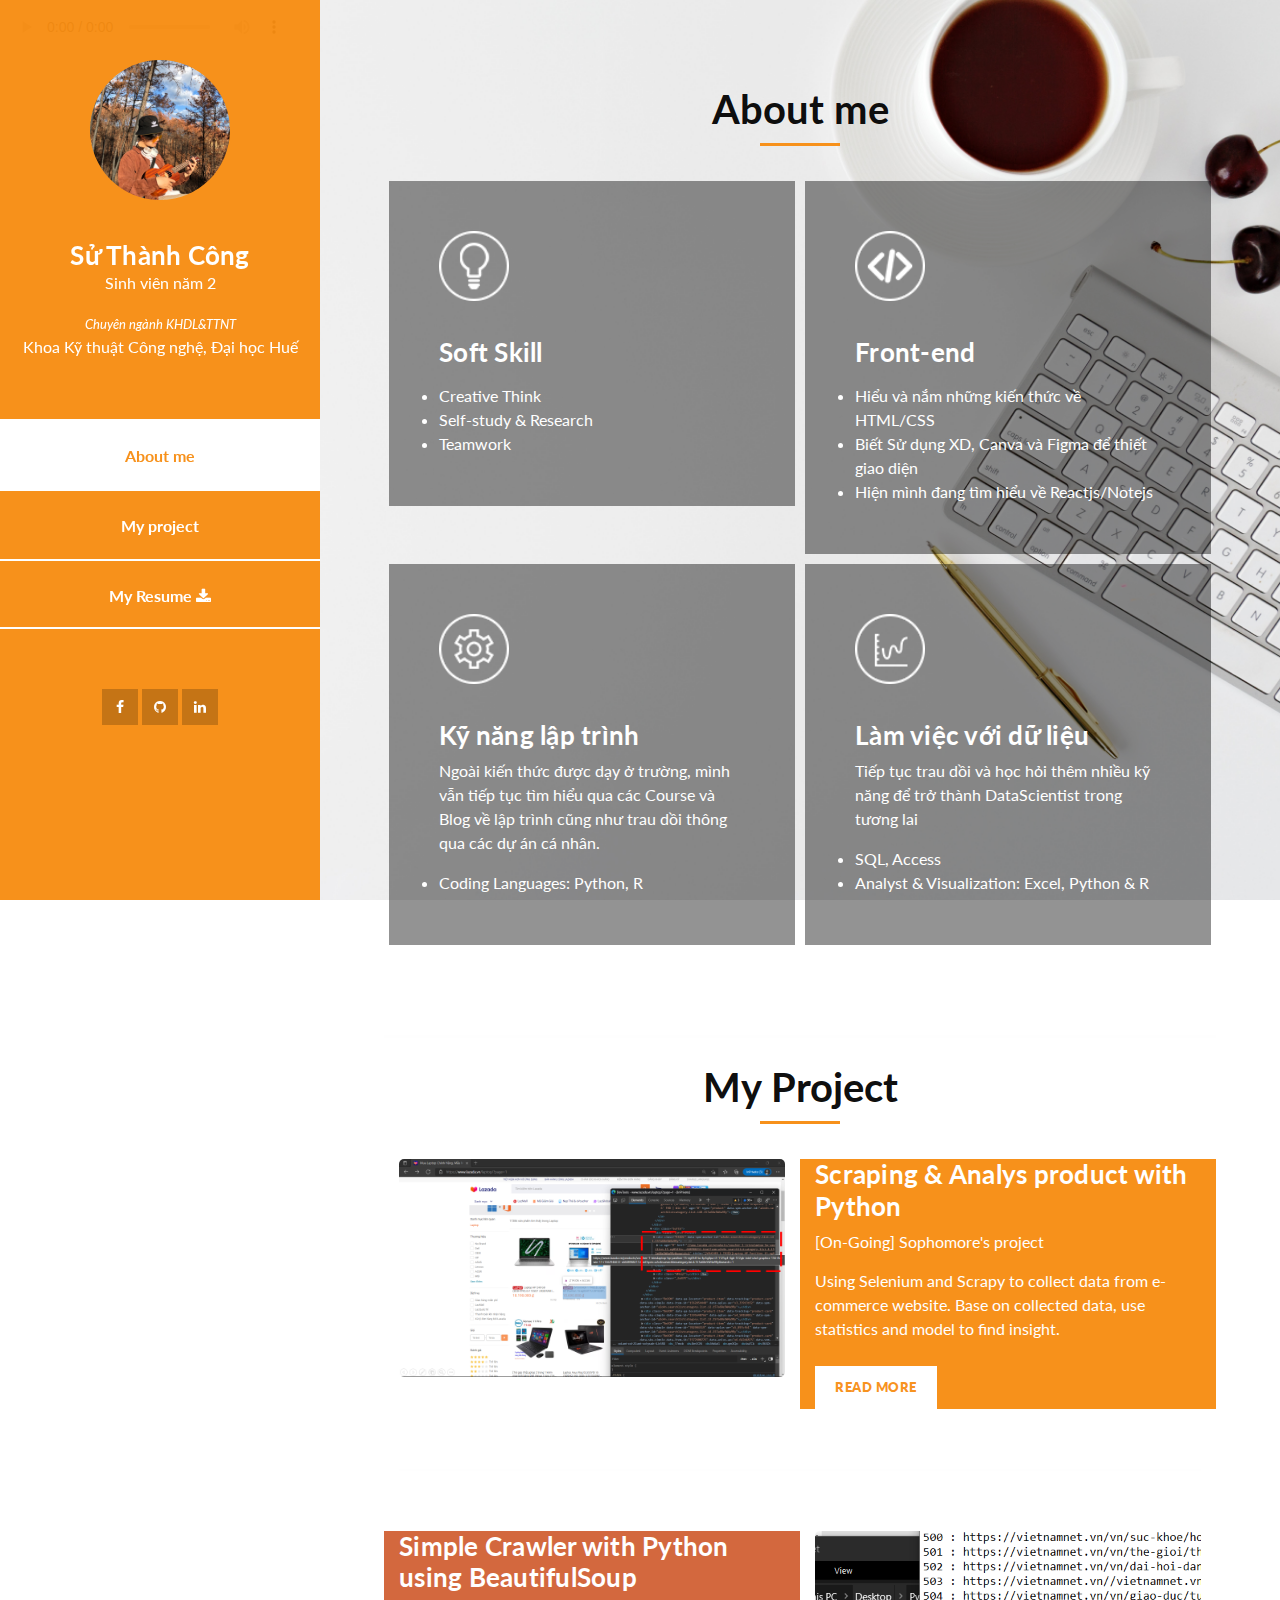
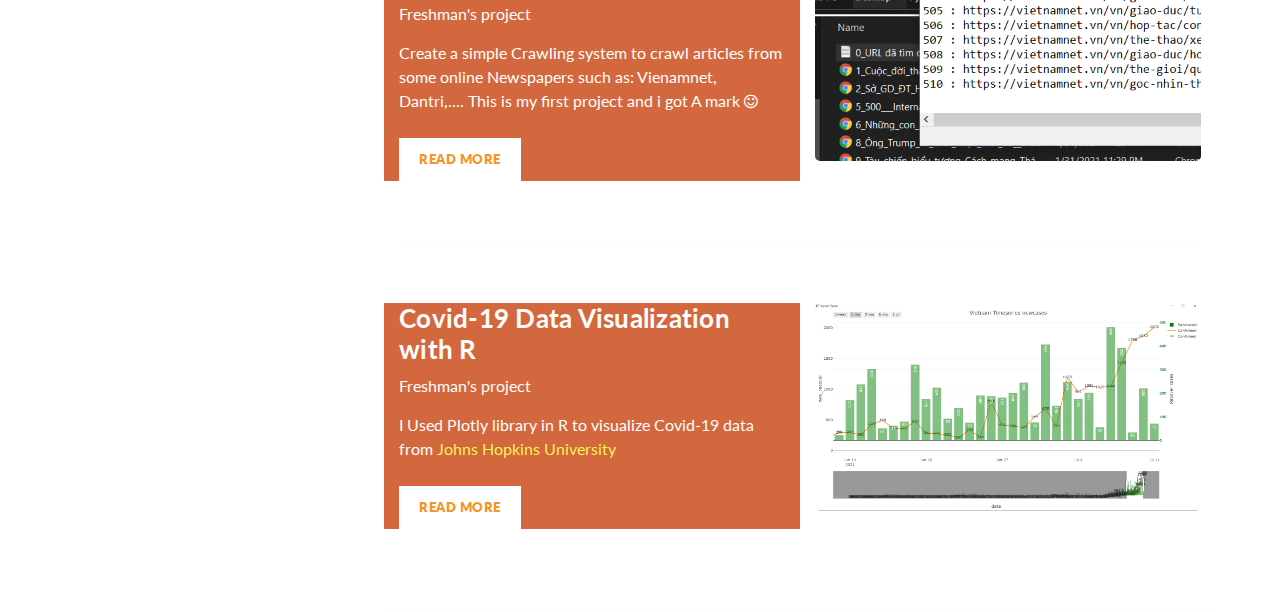
==== commit acdc389a: "up" ====
--- a/index.html
+++ b/index.html
@@ -49,7 +49,7 @@
               <ul class="main-menu">
                 <li><a href="#section2">About me</a></li>
                 <li><a href="#section1">My project</a></li>
-                <a href="https://drive.google.com/file/d/14NPEiuhMo0C9CmUkXI38-pb1NUMflOXN/view" ><li>My Resume <i class="fa fa-download" aria-hidden="true"></i></li></a>
+                <li><a href="https://drive.google.com/file/d/14NPEiuhMo0C9CmUkXI38-pb1NUMflOXN/view" >My Resume <i class="fa fa-download" aria-hidden="true"></i></a></li>
               </ul>
             </nav>
             <div class="social-network">
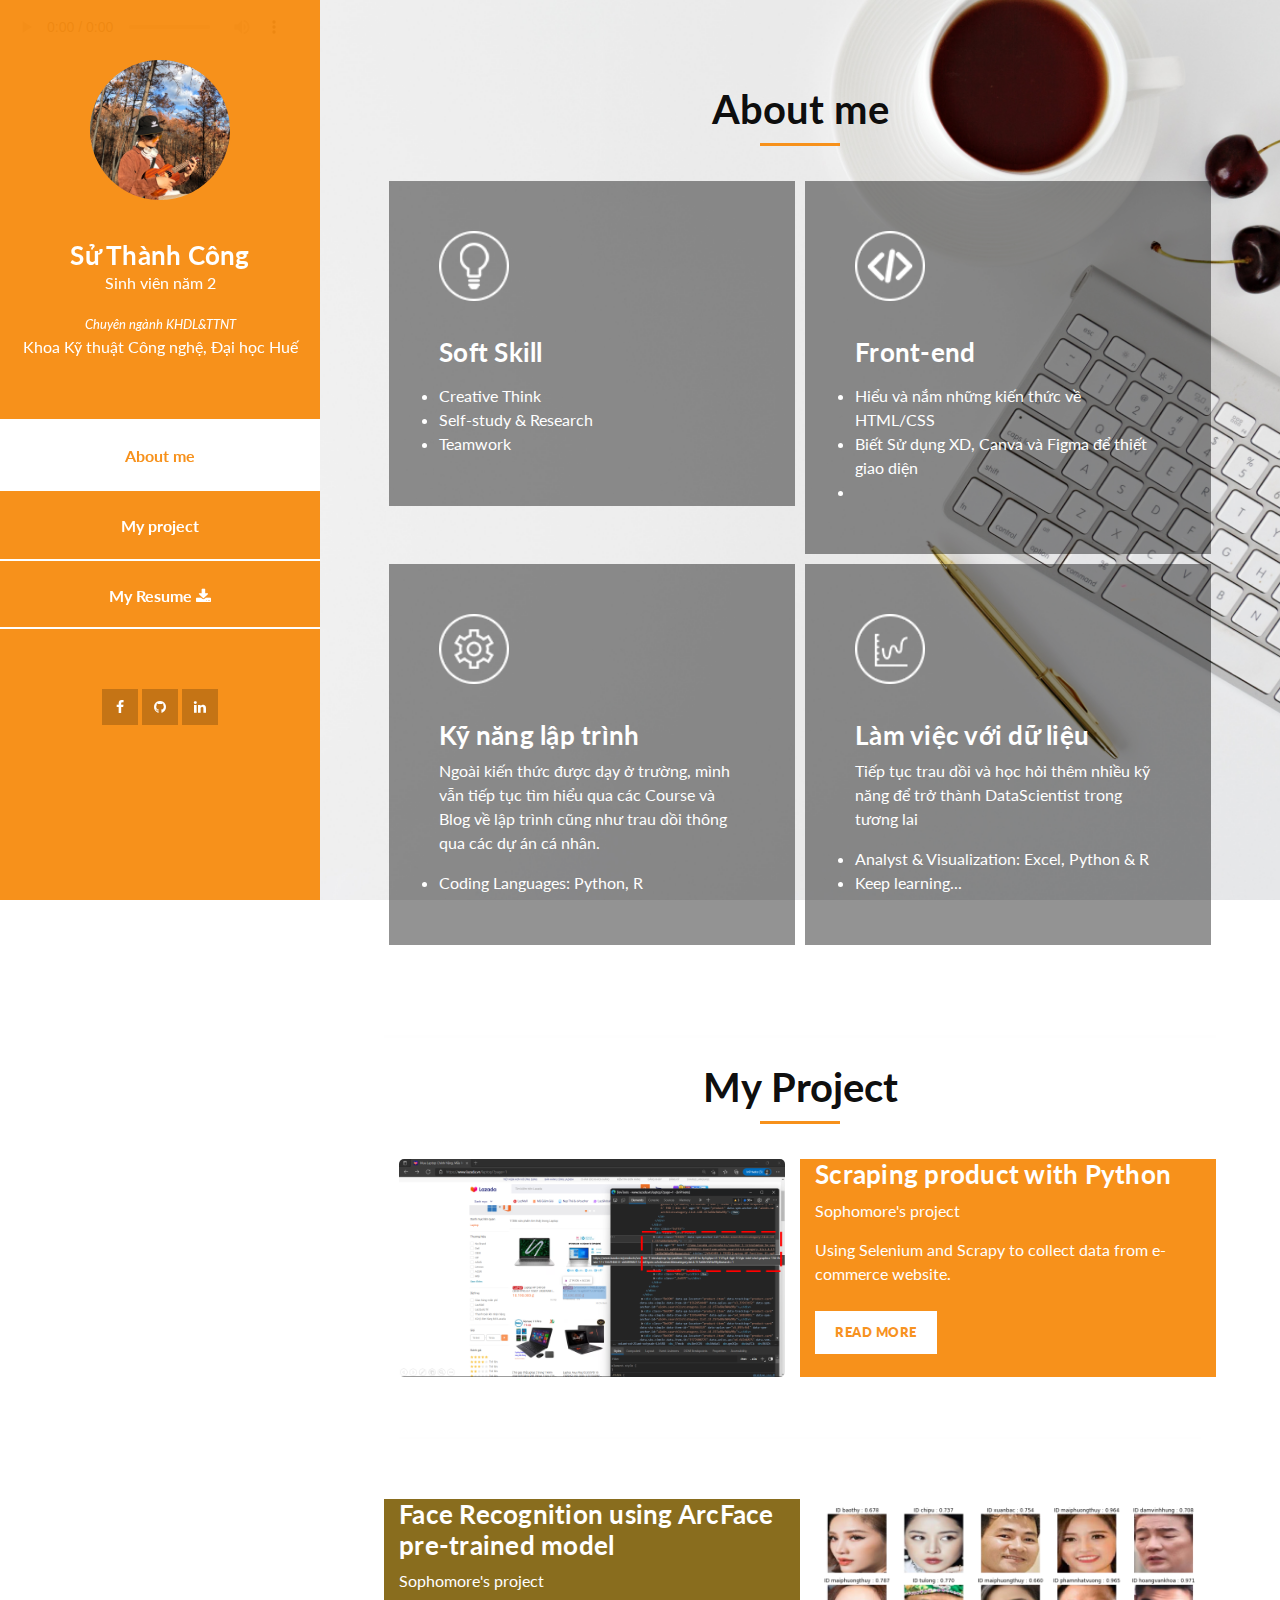
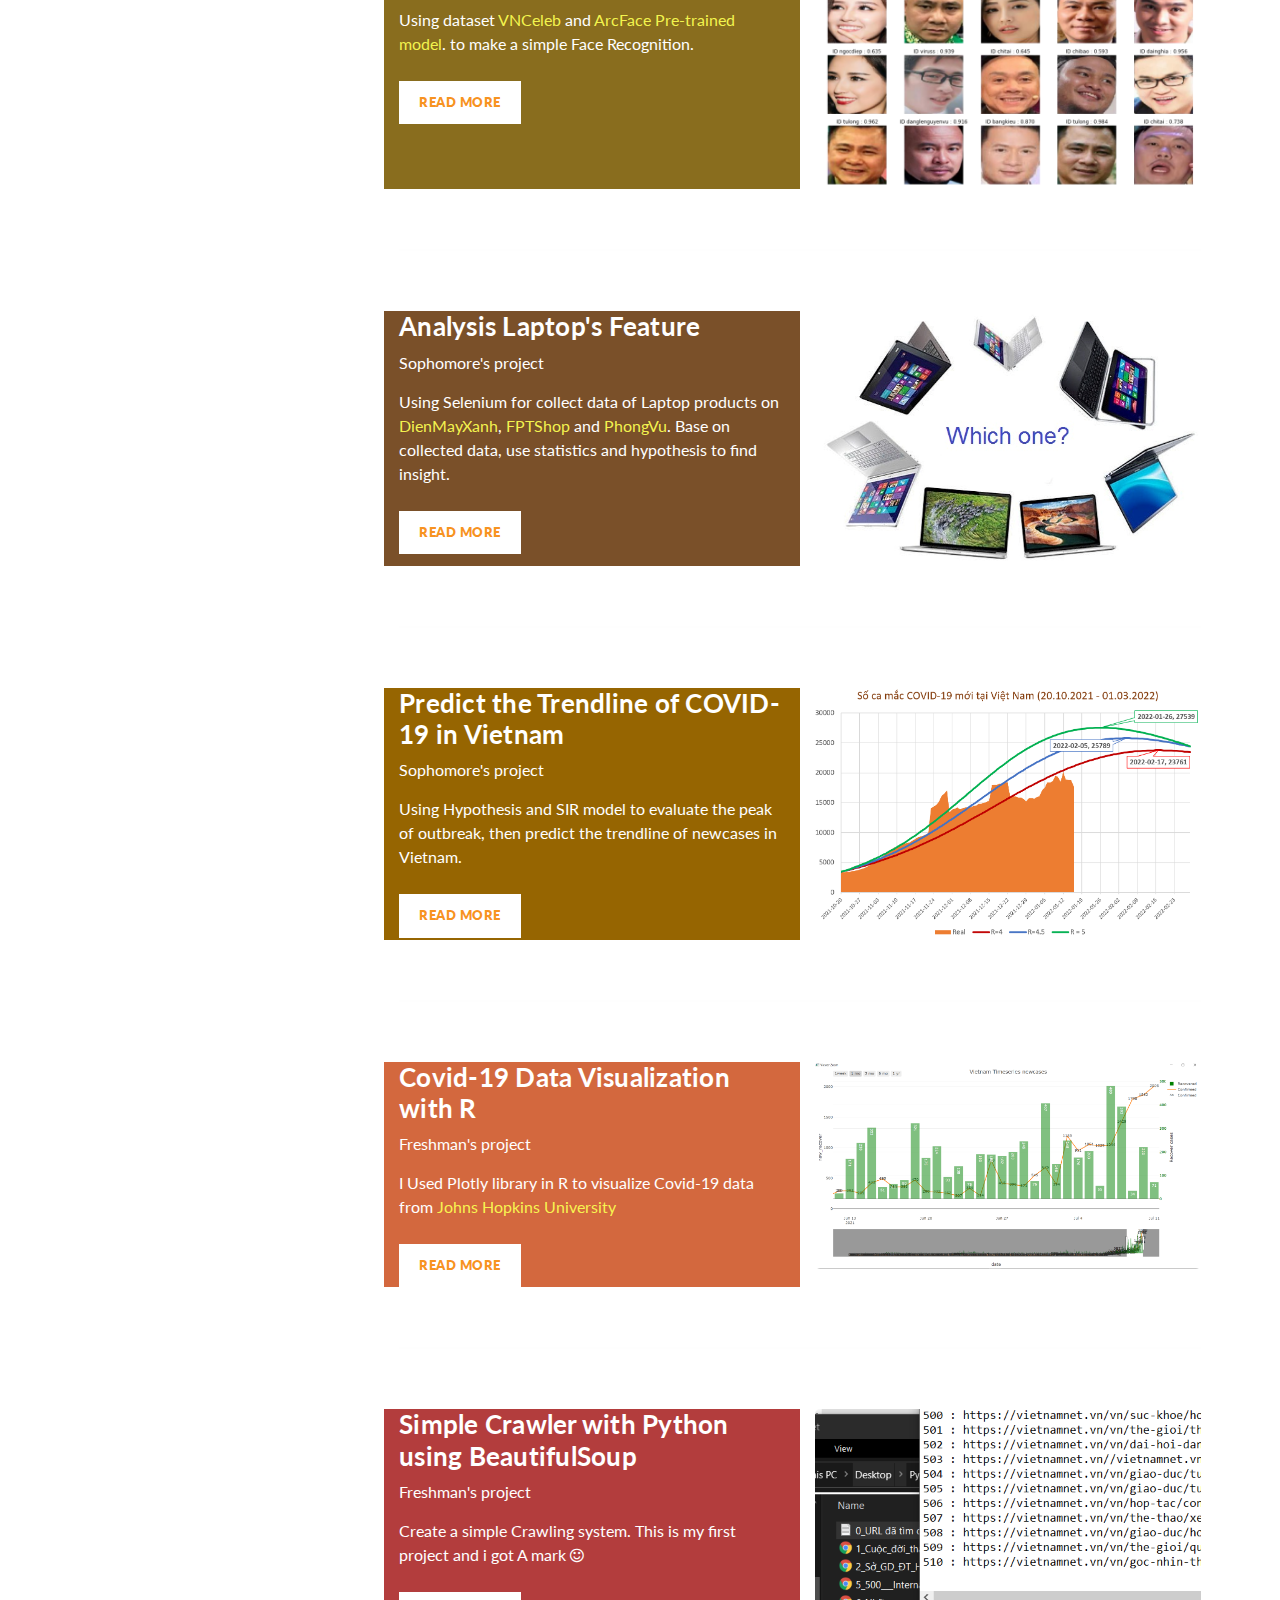
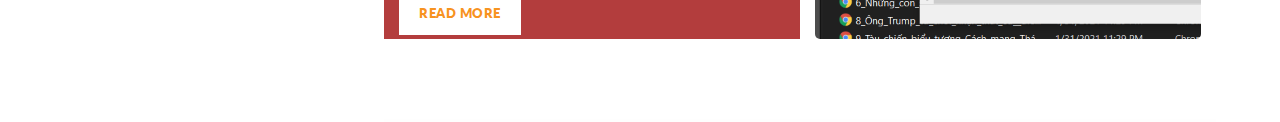
==== commit 1bb14eae: "hii" ====
--- a/index.html
+++ b/index.html
@@ -49,7 +49,7 @@
               <ul class="main-menu">
                 <li><a href="#section2">About me</a></li>
                 <li><a href="#section1">My project</a></li>
-                <li><a href="https://drive.google.com/file/d/14NPEiuhMo0C9CmUkXI38-pb1NUMflOXN/view" >My Resume <i class="fa fa-download" aria-hidden="true"></i></a></li>
+                <li><a href="#" target="_blank">My Resume <i class="fa fa-download" aria-hidden="true"></i></a></li>
               </ul>
             </nav>
             <div class="social-network">
@@ -97,7 +97,7 @@
                 <p></p>
                 <li>Hiểu và nắm những kiến thức về HTML/CSS</li>
                 <li>Biết Sử dụng XD, Canva và Figma để thiết giao diện</li>
-                <li>Hiện mình đang tìm hiểu về Reactjs/Notejs</li>
+                <li> </li>
               </div>
             </div>
             <div class="col-md-6">
@@ -118,8 +118,8 @@
                 <p>
                   Tiếp tục trau dồi và học hỏi thêm nhiều kỹ năng để trở thành DataScientist trong tương lai <i class="fas fa-loveseat    "></i>
                 </p>
-                <li>SQL, Access</li>
                 <li>Analyst &amp; Visualization: Excel, Python &amp; R</li>
+                <li>Keep learning...</li>
               </div>
             </div>
           </div>
@@ -141,11 +141,10 @@
               </div>
               <div class="col-md-6" style="background-color: #f78c12f5" >
                 <div class="right-text">
-                  <h4>Scraping &amp; Analys product with Python</h4>
-                  <span>[On-Going] Sophomore's project</span>
+                  <h4>Scraping product with Python</h4>
+                  <span>Sophomore's project</span>
                   <p>
                     Using Selenium and Scrapy to collect data from e-commerce website.
-                    Base on collected data, use statistics and model to find insight.
 
 
                   </p>
@@ -156,27 +155,83 @@
               </div>
             </div>
           </div>
-          <div class="right-image-post">
-            <div class="row">
-              <div class="col-md-6" style="background-color: #c73e08c7">
-                <div class="left-text">
-                  <h4>Simple Crawler with Python using BeautifulSoup</h4>
-                  <span>Freshman's project</span>
-                  <p> Create a simple Crawling system to crawl articles from some online Newspapers such as: Vienamnet, Dantri,.... This is my first project and i got A mark <i class="fa fa-smile-o" aria-hidden="true"></i>
+
+          <div class="right-image-post">
+            <div class="row">
+              <div class="col-md-6" style="background-color: #7a5a01e2">
+                <div class="left-text">
+                  <h4>Face Recognition using ArcFace pre-trained model</h4>
+                  <span>Sophomore's project</span>
+                  <p> Using dataset 
+                    <a style="color: #fafd52f5" href="https://www.dienmayxanh.com/laptop" target="_blank">VNCeleb</a>              
+                    and 
+                    <a style="color: #fafd52f5" href="https://phongvu.vn/laptop-macbook-scat.01-N001" target="_blank">ArcFace Pre-trained model</a>.
+                    to make a simple Face Recognition.
                     
                   </p>
                   <div class="white-button">
-                    <a href="blog2.html">Read More</a>
-                  </div>
-                </div>
-              </div>
-              <div class="col-md-6">
-                <div class="right-image">
-                  <img src="assets/images/blog2.png" alt="" />
-                </div>
-              </div>
-            </div>
-          </div>
+                    <a href="blog6.html">Read More</a>
+                  </div>
+                </div>
+              </div>
+              <div class="col-md-6">
+                <div class="right-image">
+                  <img src="assets/images/blog6.png" alt="" />
+                </div>
+              </div>
+            </div>
+          </div>
+
+
+          <div class="right-image-post">
+            <div class="row">
+              <div class="col-md-6" style="background-color: #602f00d6">
+                <div class="left-text">
+                  <h4>Analysis Laptop's Feature</h4>
+                  <span>Sophomore's project</span>
+                  <p> Using Selenium for collect data of Laptop products on
+                    <a style="color: #fafd52f5" href="https://www.dienmayxanh.com/laptop" target="_blank">DienMayXanh</a>,
+                    <a style="color: #fafd52f5" href="https://fptshop.com.vn/may-tinh-xach-tay?sort=ban-chay-nhat&trang=1" target="_blank">FPTShop</a>                    
+                    and 
+                    <a style="color: #fafd52f5" href="https://phongvu.vn/laptop-macbook-scat.01-N001" target="_blank">PhongVu</a>.
+                    Base on collected data, use statistics and hypothesis to find insight. 
+                    
+                  </p>
+                  <div class="white-button">
+                    <a href="blog4.html">Read More</a>
+                  </div>
+                </div>
+              </div>
+              <div class="col-md-6">
+                <div class="right-image">
+                  <img src="assets/images/blog4.png" alt="" />
+                </div>
+              </div>
+            </div>
+          </div>
+
+          <div class="right-image-post">
+            <div class="row">
+              <div class="col-md-6" style="background-color: #966501">
+                <div class="left-text">
+                  <h4>Predict the Trendline of COVID-19 in Vietnam</h4>
+                  <span>Sophomore's project</span>
+                  <p> Using Hypothesis and SIR model to evaluate the peak of outbreak, then predict the trendline of newcases in Vietnam.
+                    
+                  </p>
+                  <div class="white-button">
+                    <a href="blog5.html">Read More</a>
+                  </div>
+                </div>
+              </div>
+              <div class="col-md-6">
+                <div class="right-image">
+                  <img src="assets/images/blog5.png" alt="" />
+                </div>
+              </div>
+            </div>
+          </div>
+
           <div class="right-image-post">
             <div class="row">
               <div class="col-md-6" style="background-color: #c73e08c7">
@@ -200,6 +255,29 @@
               </div>
             </div>
           </div>
+
+          <div class="right-image-post">
+            <div class="row">
+              <div class="col-md-6" style="background-color: #9e0707c7">
+                <div class="left-text">
+                  <h4>Simple Crawler with Python using BeautifulSoup</h4>
+                  <span>Freshman's project</span>
+                  <p> Create a simple Crawling system. This is my first project and i got A mark <i class="fa fa-smile-o" aria-hidden="true"></i>
+                    
+                  </p>
+                  <div class="white-button">
+                    <a href="blog2.html">Read More</a>
+                  </div>
+                </div>
+              </div>
+              <div class="col-md-6">
+                <div class="right-image">
+                  <img src="assets/images/blog2.png" alt="" />
+                </div>
+              </div>
+            </div>
+          </div>
+       
 
 
           
